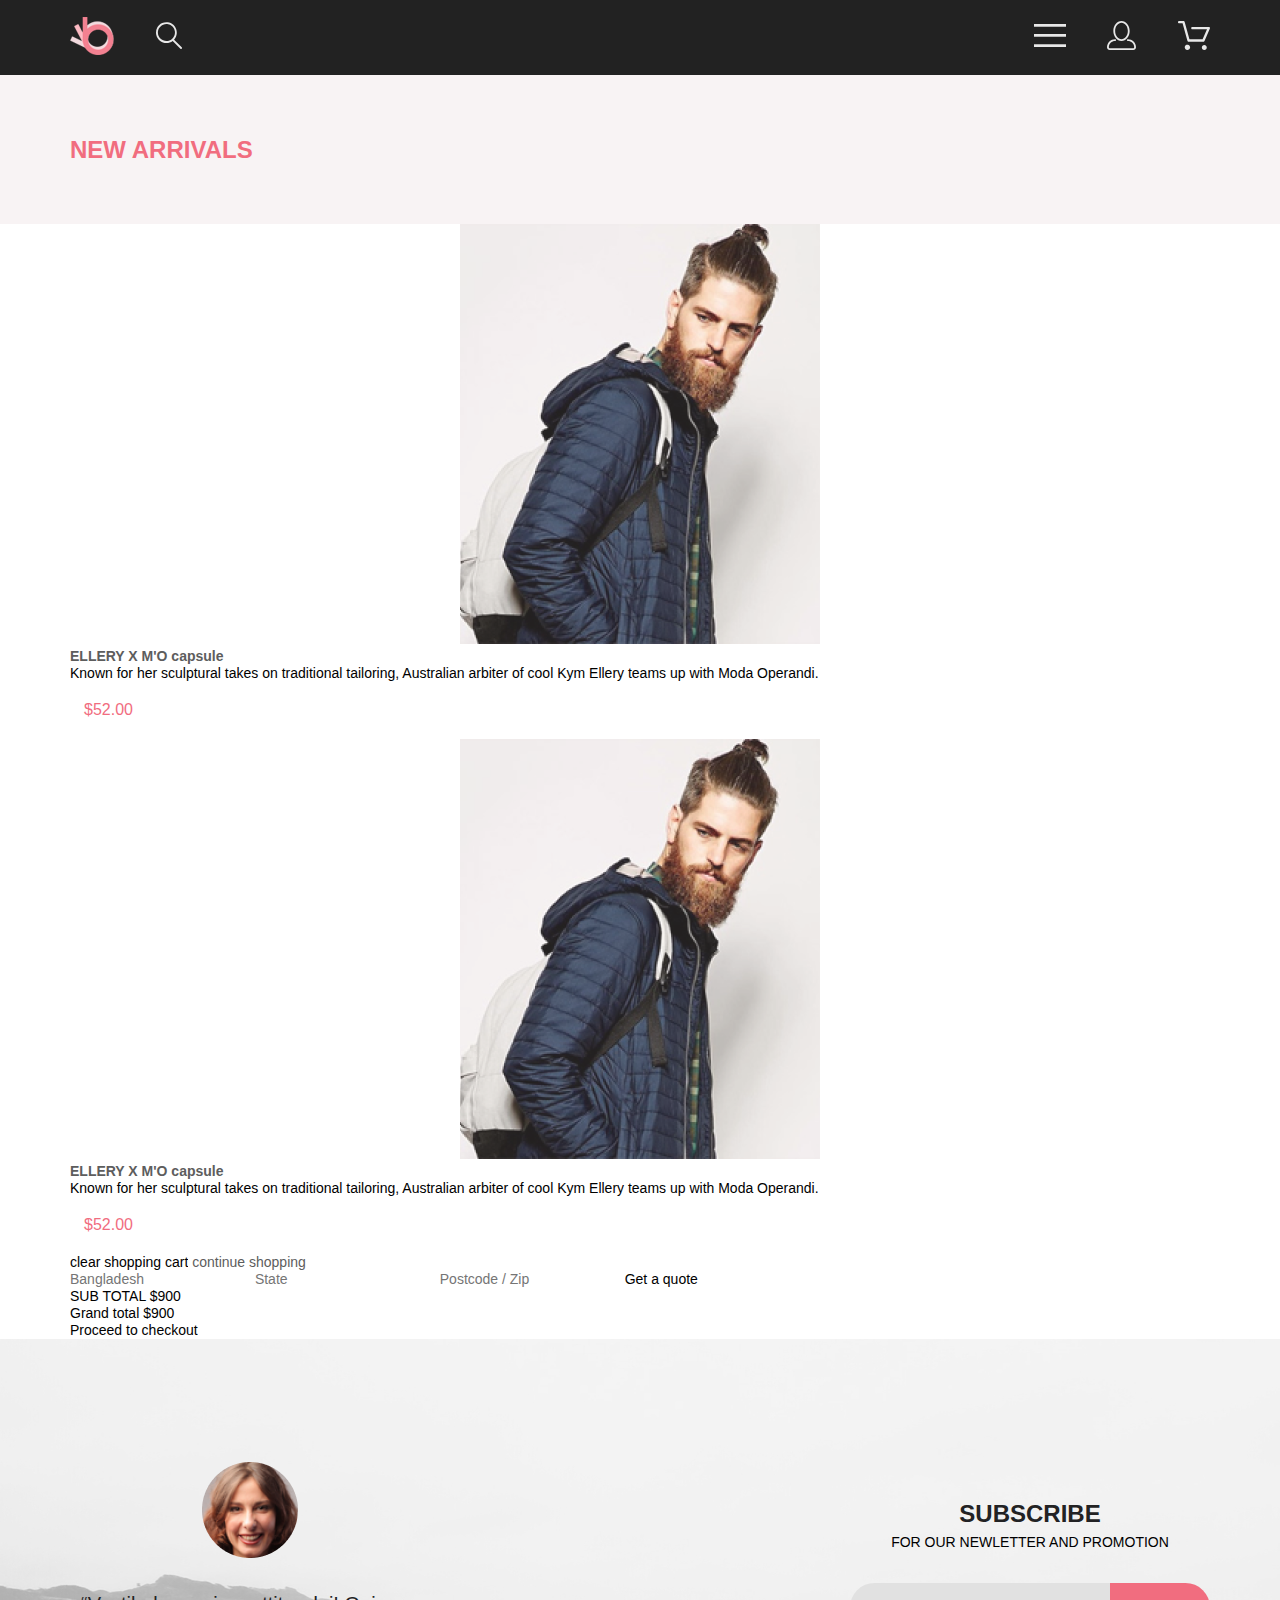
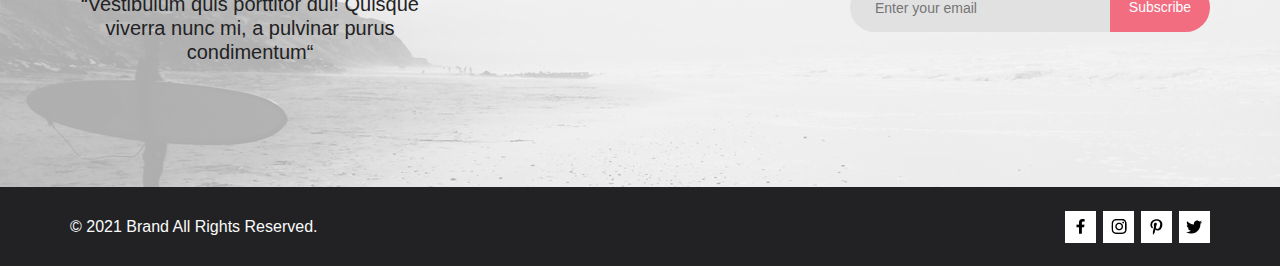
==== cart.html @ 254ad265 "Add a cart page, but not completed" ====
<!DOCTYPE html>
<html lang="en">
<head>
<title>My shop - Catalog - New arrivals</title>
<meta charset="UTF-8">
<meta name="viewport" content="width=device-width, initial-scale=1.0">
<link rel="stylesheet" href="css/style.css">
<script src="js/main.js"></script>
</head>
<body>
<div>
    <header>
        <div class="top_bar center">
            <div class="top_left_items">
                <div class="logo_wrap">
                    <a href="index.html"><img src="img/logo.svg" alt="Logo shop"></a>
                </div>
                <div class="search_wrap">
                    <form action="/" method="GET">
                        <div id="search_display" title="Press ME!">
                            <img src="img/search.svg" alt="Search">
                        </div>
                        <div id="search_elems">
                            <input class="text_field" type="text" name="s" required placeholder="Enter your question">
                            <input class="submit_button" type="submit" value="Go!">
                        </div>
                    </form>
                </div>
            </div>
            <div class="top_rigth_items">
                <div class="menu_wrap">
                    <img class="button_menu" src="img/menu.svg" alt="menu">
                    <nav class="main_menu">
                        <div>Menu</div>
                        <span class="close_menu"></span>
                        <ul>
                            <li><a href="catalog.html">Man</a>
                                <ul>
                                    <li><a href="catalog.html">Accessories</a></li>
                                    <li><a href="catalog.html">Bags</a></li>
                                    <li><a href="catalog.html">Denim</a></li>
                                    <li><a href="catalog.html">T-shirts</a></li>
                                </ul>
                            </li>
                            <li>
                                <a href="catalog.html">Woman</a>
                                <ul>
                                    <li><a href="catalog.html">Accessories</a></li>
                                    <li><a href="catalog.html">Jackets & Coats</a></li>
                                    <li><a href="catalog.html">Polos</a></li>
                                    <li><a href="catalog.html">T-shirts</a></li>
                                    <li><a href="catalog.html">Shirts</a></li>
                                </ul>
                            </li>
                            <li><a href="catalog.html">Kids</a>
                                <ul>
                                    <li><a href="catalog.html">Accessories</a></li>
                                    <li><a href="catalog.html">Jackets & Coats</a></li>
                                    <li><a href="catalog.html">Polos</a></li>
                                    <li><a href="catalog.html">T-shirts</a></li>
                                    <li><a href="catalog.html">Shirts</a></li>
                                    <li><a href="catalog.html">Bags</a></li>
                                </ul>
                            </li>
                        </ul>
                    </nav>
                </div>
                <div class="cabinet_wrap">
                    <img class="header__account" src="img/account.svg" alt="account">
                    <div class="access_form_wrap">
                        <form action="/" method="POST">
                            <label>
                                <input type="text" name="login" placeholder="Login">
                            </label>
                            <label>
                                <input type="password" name="pass" placeholder="Password">
                            </label>
                            <label>
                                <input class="globe_button" type="submit" value="Login">
                            </label>
                            <div class="register">
                                <a href="#0">Forgot password</a> / 
                                <a href="#0">Registration</a>
                            </div>
                        </form>
                    </div>
                </div>
                <div class="basket_wrap">
                    <a href="catalog.html"><img src="img/cart.svg" alt="Basket"></a>
                </div>
            </div>
        </div>
    </header>
    <main>
        <div class="page_title_block center">
            <div class="ptb_headign">
                <h1>New arrivals</h1>
            </div>
        </div>
        <div class="page_basket center">
            <div class="basket_content">
                <div class="basket_content_list">
                    <section class="product">
                        <div class="img_wrap">
                            <a class="product_img" href="product.html"><img src="img/goods_1.png" alt="ELLERY X M'O capsule"></a>
                            <a class="bg_cart" href="#300">Add to cart</a>
                        </div>
                        <h4><a href="#0">ELLERY X M'O capsule</a></h4>
                        <p>Known for her sculptural takes on traditional tailoring, Australian arbiter of cool Kym Ellery teams up with Moda Operandi.</p>
                        <div class="product_price"><span>$</span>52.00</div>
                    </section>
                    <section class="product">
                        <div class="img_wrap">
                            <a class="product_img" href="product.html"><img src="img/goods_1.png" alt="ELLERY X M'O capsule"></a>
                            <a class="bg_cart" href="#300">Add to cart</a>
                        </div>
                        <h4><a href="#0">ELLERY X M'O capsule</a></h4>
                        <p>Known for her sculptural takes on traditional tailoring, Australian arbiter of cool Kym Ellery teams up with Moda Operandi.</p>
                        <div class="product_price"><span>$</span>52.00</div>
                    </section>
                </div>
                <div class="basket_content_buttons">
                    <form action="/cart.html" method="POST">
                        <input type="submit" value="clear shopping cart">
                        <a href="#0">continue shopping</a>
                    </form>
                </div>
            </div>
            <div class="basket_order">
                <div class="shipping_adress">
                    <form action="/cart.html" method="POST">
                        <input type="text" placeholder="Bangladesh">
                        <input type="text" placeholder="State">
                        <input type="text" placeholder="Postcode / Zip">
                        <input type="submit" value="Get a quote">
                    </form>
                </div>
                <div class="basket_proceed">
                    <div>SUB TOTAL <span>$900</span></div>
                    <div>Grand total <span>$900</span></div>
                    <input type="submit" value="Proceed to checkout">
                </div>
            </div>
        </div>
    </main>
    <footer>
        <div class="foot_subscribe center">
            <div class="feedback">
                <img src="img/feedback_face.png" alt="">
                <p>“Vestibulum quis porttitor dui! Quisque viverra nunc mi, a pulvinar purus condimentum“</p>
            </div>
            <div class="subscribe_form">
                <h3>Subscribe</h3>
                <p>FOR OUR NEWLETTER AND PROMOTION</p>
                <form action="/" method="POST">
                    <input class="text_field" type="email" name="email" placeholder="Enter your email" required>
                    <input class="submit_button" type="submit" value="Subscribe">
                </form>
            </div>
        </div>
        <div class="foot_bar center">
            <div class="copy">© 2021  Brand  All Rights Reserved.</div>
            <div class="social">
                <a class="facebook" href="#0"><img src="img/facebook.png" alt="facebook"></a>
                <a class="instagram" href="#0"><img src="img/instagram_black.png" alt="instagram"></a>
                <a class="pinterest" href="#0"><img src="img/pinterest.png" alt="pinterest"></a>
                <a class="twitter" href="#0"><img src="img/twitter.png" alt="twitter"></a>
            </div>
        </div>
    </footer>
</div>
<script>
window.addEventListener('load', function() {
    ShowElems('#search_display', '#search_elems', 1);
    ShowElems('.button_menu', '.main_menu', 1);
    ShowElems('.header__account', '.access_form_wrap', 1);
});
</script>
</body>
</html>
---- css/style.css ----
/***** PRESET ******/
* {
  margin: 0;
  padding: 0;
  -webkit-box-sizing: border-box;
          box-sizing: border-box;
  border: none;
  background-repeat: no-repeat;
}

body, input {
  background-color: #fff;
  font-family: Lato, sans-serif;
  font-size: 14px;
  line-height: 17px;
  font-weight: 100;
}

a {
  text-decoration: none;
  color: #5D5D5D;
}

.center {
  padding-left: calc(50% - 570px);
  padding-right: calc(50% - 570px);
}

.globe_button {
  font-size: 16px;
  line-height: 19px;
  color: #F26376;
  display: inline-block;
  border: 1px solid #FF6A6A;
  padding: 14px 38px;
  margin-top: 48px;
  -webkit-transition: all .3s;
  transition: all .3s;
}

.globe_button:hover {
  background: #F16D7F;
  border: 1px solid #FF6A6A;
  color: #fff;
}

summary::marker, summary::-webkit-details-marker {
  display: none;
  list-style: none;
}

summary {
  list-style: none;
}

/***** / PRESET *****/
/***** HEADER ******/
.top_bar {
  background-color: #222;
  height: 75px;
  display: -webkit-box;
  display: -ms-flexbox;
  display: flex;
  -webkit-box-pack: justify;
      -ms-flex-pack: justify;
          justify-content: space-between;
  -webkit-box-align: center;
      -ms-flex-align: center;
          align-items: center;
  gap: 41px;
}

.top_left_items, .top_rigth_items {
  display: -webkit-box;
  display: -ms-flexbox;
  display: flex;
  gap: 41px;
  -webkit-box-align: center;
      -ms-flex-align: center;
          align-items: center;
}

.search_wrap form {
  display: -webkit-box;
  display: -ms-flexbox;
  display: flex;
  width: 100%;
  -webkit-box-align: center;
      -ms-flex-align: center;
          align-items: center;
}

.search_wrap div {
  background-color: transparent;
  border: none;
  cursor: pointer;
  margin-right: 30px;
}

#search_elems {
  display: -webkit-box;
  display: -ms-flexbox;
  display: flex;
  opacity: 0;
  visibility: hidden;
  -webkit-transition: all 1s;
  transition: all 1s;
}

.text_field {
  display: block;
  padding: 0 12px;
  background-color: #E1E1E1;
  border: none;
  height: 49px;
  border-top-left-radius: 25px;
  border-bottom-left-radius: 25px;
  padding-left: 25px;
  width: 428px;
}

.submit_button {
  background-color: #F16D7F;
  color: #fff;
  height: 49px;
  border: none;
  width: 100px;
  border-top-right-radius: 25px;
  border-bottom-right-radius: 25px;
  cursor: pointer;
}

.menu_wrap {
  position: relative;
}

.button_menu {
  cursor: pointer;
}

.main_menu {
  display: block;
  background-color: #fff;
  width: 232px;
  position: absolute;
  top: 51px;
  left: -53px;
  padding: 33px;
  z-index: 100;
  opacity: 0;
  visibility: hidden;
  -webkit-transition: all 1s;
  transition: all 1s;
}

.main_menu div {
  font-weight: bold;
  color: #000;
}

.main_menu li {
  list-style: none;
}

.main_menu ul li {
  margin: 12px 0 20px;
}

.main_menu a {
  color: #F16D7F;
}

.main_menu ul li ul li {
  margin: 11px 0 11px 20px;
}

.main_menu ul li ul a {
  color: #6F6E6E;
}

.header__account {
  cursor: pointer;
}

.cabinet_wrap {
  position: relative;
}

.access_form_wrap {
  display: block;
  position: absolute;
  right: -77px;
  background-color: #fff;
  top: 54px;
  z-index: 10;
  padding: 30px;
  width: 300px;
  opacity: 0;
  visibility: hidden;
  -webkit-transition: all 1s;
  transition: all 1s;
}

.access_form_wrap input[type="text"],
.access_form_wrap input[type="password"] {
  border: 1px solid #A4A4A4;
  padding: 12px;
  margin: 10px 0;
  width: 100%;
}

.access_form_wrap input[type="submit"] {
  width: 100%;
  margin-top: 10px;
  cursor: pointer;
}

.register {
  margin: 20px 0 0;
}

/******* / HEADER *******/
/********** PAGE *********/
/****** BANNER *******/
.banner_bg {
  position: absolute;
  background-color: #00000077;
  width: 100%;
  height: 100%;
  left: 0;
  visibility: hidden;
  opacity: 0;
  -webkit-transition: all 1s;
  transition: all 1s;
}

.banner {
  background: rgba(113, 103, 105, 0.08);
  padding-left: calc(50% - 800px);
  padding-right: calc(50% - 800px);
  display: -webkit-box;
  display: -ms-flexbox;
  display: flex;
  position: relative;
}

.banner_left {
  width: 50%;
}

.banner_left img {
  width: 100%;
  height: 100%;
}

.banner_right {
  width: 50%;
  background: #F1E4E6;
  display: -webkit-box;
  display: -ms-flexbox;
  display: flex;
  -webkit-box-align: center;
      -ms-flex-align: center;
          align-items: center;
  padding-left: 64px;
}

.promo_content {
  border-left: solid 12px #F16D7F;
  padding-left: 16px;
}

.promo_content h1 {
  font-weight: 900;
  font-size: 48px;
  line-height: 58px;
  color: #222;
}

.promo_content p {
  font-weight: 900;
  color: #222;
  font-size: 23px;
}

.promo_content p span {
  color: #F16D7F;
}

/******** OFFERS ************/
.offers {
  margin-top: 64px;
  margin-bottom: 97px;
}

.numerous_offers {
  display: -webkit-box;
  display: -ms-flexbox;
  display: flex;
  -webkit-box-orient: horizontal;
  -webkit-box-direction: normal;
      -ms-flex-direction: row;
          flex-direction: row;
  gap: 30px;
}

.numerous_offers section, .numerous_offers .one_offer section {
  position: relative;
}

.numerous_offers div {
  position: absolute;
  width: 100%;
  height: 100%;
  top: 0;
  left: 0;
  display: -webkit-box;
  display: -ms-flexbox;
  display: flex;
  -webkit-box-orient: vertical;
  -webkit-box-direction: normal;
      -ms-flex-direction: column;
          flex-direction: column;
  -webkit-box-pack: center;
      -ms-flex-pack: center;
          justify-content: center;
  -webkit-box-align: center;
      -ms-flex-align: center;
          align-items: center;
}

.numerous_offers img {
  width: 100%;
}

.numerous_offers p, .numerous_offers .one_offer p {
  font-size: 16px;
  line-height: 19px;
  color: #fff;
  text-transform: uppercase;
}

.numerous_offers h3, .numerous_offers .one_offer h3 {
  color: #F16D7F;
  text-transform: uppercase;
}

.one_offer {
  margin-top: 30px;
  position: relative;
}

.one_offer div {
  position: absolute;
  width: 100%;
  height: 100%;
  top: 0;
  left: 0;
  display: -webkit-box;
  display: -ms-flexbox;
  display: flex;
  -webkit-box-orient: vertical;
  -webkit-box-direction: normal;
      -ms-flex-direction: column;
          flex-direction: column;
  -webkit-box-pack: center;
      -ms-flex-pack: center;
          justify-content: center;
  -webkit-box-align: center;
      -ms-flex-align: center;
          align-items: center;
}

.one_offer img {
  width: 100%;
}

.one_offer p {
  font-size: 16px;
  line-height: 19px;
  color: #fff;
  text-transform: uppercase;
}

.one_offer h3 {
  color: #F16D7F;
  text-transform: uppercase;
}

/********** MAIN PAGE PRODUCTS *********/
.mainpage_products {
  text-align: center;
}

.mainpage_products h3 {
  color: #222;
  font-size: 30px;
  line-height: 36px;
}

.mainpage_products p {
  color: #9F9F9F;
}

.mp_list {
  margin-top: 48px;
  display: -webkit-box;
  display: -ms-flexbox;
  display: flex;
  gap: 30px;
  -ms-flex-wrap: wrap;
      flex-wrap: wrap;
  -webkit-box-pack: center;
      -ms-flex-pack: center;
          justify-content: center;
}

.mp_list section {
  max-width: 360px;
  background-color: #F8F8F8;
  text-align: left;
}

.img_wrap {
  position: relative;
  display: -webkit-box;
  display: -ms-flexbox;
  display: flex;
  -webkit-box-pack: center;
      -ms-flex-pack: center;
          justify-content: center;
  -webkit-box-align: center;
      -ms-flex-align: center;
          align-items: center;
}

.product img {
  -webkit-filter: brightness(100%);
          filter: brightness(100%);
  -webkit-transition: -webkit-filter 1s;
  transition: -webkit-filter 1s;
  transition: filter 1s;
  transition: filter 1s, -webkit-filter 1s;
}

.product:hover img {
  -webkit-filter: brightness(50%);
          filter: brightness(50%);
}

.bg_cart {
  position: absolute;
  border: solid 1px #fff;
  padding: 12px 20px 12px 54px;
  color: #fff;
  display: none;
  background-image: url("../img/cart.svg");
  background-position: 10% 50%;
}

.img_wrap:hover .bg_cart {
  display: block;
}

.bg_cart:hover {
  -webkit-box-shadow: 0 0 5px #fff;
          box-shadow: 0 0 5px #fff;
}

.mp_list h4, .mp_list p {
  padding: 0 14px;
}

.mp_list h4 {
  margin-top: 25px;
  font-size: 13px;
  line-height: 16px;
  color: #000000;
}

.mp_list h4 a {
  color: #000000;
}

.mp_list p {
  margin-top: 12px;
  font-weight: 300;
  color: #5D5D5D;
}

.product_price {
  margin-top: 18px;
  margin-bottom: 20px;
  color: #F16D7F;
  font-size: 16px;
  line-height: 19px;
  padding: 0 14px;
}

/** FOOOOTER **/
.foot_services {
  margin-top: 95px;
  background-color: #222224;
  display: -webkit-box;
  display: -ms-flexbox;
  display: flex;
  text-align: center;
}

.foot_services img {
  margin-top: 104px;
}

.foot_services h3 {
  font-size: 19.96px;
  line-height: 24px;
  color: #FBFBFB;
  margin-top: 28px;
}

.foot_services p {
  font-weight: 300;
  text-align: center;
  color: #FBFBFB;
  margin-top: 16px;
  margin-bottom: 104px;
}

.foot_subscribe {
  display: -webkit-box;
  display: -ms-flexbox;
  display: flex;
  -webkit-box-pack: justify;
      -ms-flex-pack: justify;
          justify-content: space-between;
  -webkit-box-align: center;
      -ms-flex-align: center;
          align-items: center;
  background-image: url("../img/subscribe_bg.jpg");
  background-size: cover;
  background-position: center bottom;
  height: 448px;
}

.feedback, .subscribe_form {
  max-width: 360px;
  text-align: center;
}

.feedback p {
  font-size: 20px;
  line-height: 24px;
  text-align: center;
  color: #222224;
  margin-top: 30px;
}

.subscribe_form h3 {
  font-size: 24px;
  line-height: 167.2%;
  color: #222224;
  text-transform: uppercase;
}

.subscribe_form p {
  text-transform: uppercase;
}

.subscribe_form form {
  margin-top: 32px;
  display: -webkit-box;
  display: -ms-flexbox;
  display: flex;
}

.subscribe_form input[type="email"] {
  width: 260px;
  padding-right: 16px;
}

.subscribe_form input[type="submit"] {
  width: 100px;
  -webkit-transition: background-color 1s;
  transition: background-color 1s;
}

.subscribe_form input[type="submit"]:hover {
  background-color: #E05C6E;
}

/** FOOT BAR **/
.foot_bar {
  background-color: #222224;
  height: 79px;
  display: -webkit-box;
  display: -ms-flexbox;
  display: flex;
  -webkit-box-pack: justify;
      -ms-flex-pack: justify;
          justify-content: space-between;
  -webkit-box-align: center;
      -ms-flex-align: center;
          align-items: center;
}

.copy {
  font-size: 16px;
  line-height: 19px;
  color: #FBFBFB;
}

.social {
  display: -webkit-box;
  display: -ms-flexbox;
  display: flex;
  gap: 7px;
}

.social a {
  display: inline-block;
  width: 31px;
  height: 32px;
  background-color: #fff;
  -webkit-transition: background-color .5s;
  transition: background-color .5s;
  display: -webkit-box;
  display: -ms-flexbox;
  display: flex;
  -webkit-box-pack: center;
      -ms-flex-pack: center;
          justify-content: center;
  -webkit-box-align: center;
      -ms-flex-align: center;
          align-items: center;
}

.social a:hover {
  background-color: #F16D7F;
}

.social a:hover img {
  -webkit-filter: invert(0%);
          filter: invert(0%);
  -webkit-transition: -webkit-filter .5s;
  transition: -webkit-filter .5s;
  transition: filter .5s;
  transition: filter .5s, -webkit-filter .5s;
}

.social a:hover img {
  -webkit-filter: invert(100%);
          filter: invert(100%);
}

/*** / MAIN ***/
/*** CATALOG ***/
.page_title_block {
  background: #F8F3F4;
  display: -webkit-box;
  display: -ms-flexbox;
  display: flex;
  -webkit-box-align: center;
      -ms-flex-align: center;
          align-items: center;
  -webkit-box-pack: justify;
      -ms-flex-pack: justify;
          justify-content: space-between;
}

.ptb_headign h1 {
  padding: 60px 0;
  font-size: 24px;
  line-height: 29px;
  color: #F16D7F;
  text-transform: uppercase;
}

.ptm_navig a {
  font-weight: 300;
  color: #636363;
  text-transform: uppercase;
}

.ptm_navig a:hover {
  color: #F16D7F;
}

.last_chunk {
  text-transform: uppercase;
  font-weight: 600;
  color: #F16D7F;
}

.catalog_controls {
  margin-top: 51px;
  margin-bottom: 64px;
  text-align: left;
  display: -webkit-box;
  display: -ms-flexbox;
  display: flex;
  gap: 30px;
  color: #6F6E6E;
  text-transform: uppercase;
}

.catalog_controls summary {
  list-style: none;
  color: #000;
  cursor: pointer;
}

.control_filter {
  width: 360px;
  position: relative;
}

.ctrl_first_lvl summary span {
  display: inline-block;
  background-image: url("../img/filter_list_style.svg");
  width: 15px;
  height: 11px;
  margin-left: 12px;
}

.ctrl_first_lvl {
  position: absolute;
  top: -13px;
  padding: 13px 16px;
  z-index: 10;
  background-color: #fff;
  width: 360px;
}

.ctrl_first_lvl[open] {
  -webkit-box-shadow: 5px 10px 15px #9F9F9F;
          box-shadow: 5px 10px 15px #9F9F9F;
}

.ctrl_first_lvl[open] summary span {
  background-image: url("../img/filter_list_style_active.svg");
}

.ctrl_first_lvl[open] summary {
  color: #F16D7F;
  margin-bottom: 12px;
}

.ctrl_first_lvl[open] summary:last-child {
  margin-bottom: 0;
}

.ctrl_second_lvl summary {
  border-left: solid 3px #F16D7F;
  border-bottom: 1px solid #EBEBEB;
  padding: 11px;
}

.ctrl_second_lvl ul {
  margin: 24px 0;
}

.ctrl_second_lvl li {
  list-style: none;
  margin: 0 0 11px 17px;
}

.control_addition {
  display: -webkit-box;
  display: -ms-flexbox;
  display: flex;
  gap: 48px;
  position: relative;
}

.control_addition summary::after {
  content: '';
  display: inline-block;
  width: 10px;
  height: 5px;
  background-image: url("../img/drop_down.svg");
  position: relative;
  top: -2px;
  left: 10px;
}

.control_addition ul {
  position: absolute;
  background-color: #fff;
  z-index: 10;
  -webkit-box-shadow: 5px 10px 15px #9F9F9F;
          box-shadow: 5px 10px 15px #9F9F9F;
  padding: 10px;
  top: 22px;
}

.control_addition li {
  list-style: none;
  margin-bottom: 6px;
  white-space: nowrap;
}

.control_addition li:last-child {
  margin-bottom: 0;
}

.control_addition ul li input {
  border: 1px solid #EBEBEB;
  margin-right: 10px;
}

.pagination_wrap {
  display: inline-block;
}

.pagination {
  text-align: left;
  margin-top: 48px;
  border: 1px solid #EBEBEB;
  padding: 12px;
  display: -webkit-box;
  display: -ms-flexbox;
  display: flex;
  gap: 17px;
}

.left_arrow, .right_arrow {
  display: inline-block;
  width: 8px;
  height: 14px;
}

.left_arrow {
  background-image: url("../img/left_arrow.png");
}

.right_arrow {
  background-image: url("../img/right_arrow.png");
}

.active {
  color: #F16D7F;
}

/****** PRODUCT *******/
.slider {
  max-width: 1600px;
  height: 777px;
  margin: 0 auto;
}

.slider_list {
  overflow: hidden;
  position: relative;
  max-width: 1600px;
  height: 777px;
  text-align: center;
}

.slider_img {
  position: absolute;
  left: calc(50% - 800px);
  opacity: 0;
  z-index: -5;
  -webkit-animation-duration: 10s;
          animation-duration: 10s;
  -webkit-animation-iteration-count: infinite;
          animation-iteration-count: infinite;
}

.slider_img:nth-child(1) {
  -webkit-animation-name: slidein1;
          animation-name: slidein1;
}

.slider_img:nth-child(2) {
  -webkit-animation-name: slidein2;
          animation-name: slidein2;
}

.slider_img:nth-child(3) {
  -webkit-animation-name: slidein3;
          animation-name: slidein3;
}

@-webkit-keyframes slidein1 {
  0% {
    opacity: 0;
  }
  10% {
    opacity: 1;
  }
  20% {
    opacity: 1;
  }
  30% {
    opacity: 0;
  }
  100% {
    opacity: 0;
  }
}

@keyframes slidein1 {
  0% {
    opacity: 0;
  }
  10% {
    opacity: 1;
  }
  20% {
    opacity: 1;
  }
  30% {
    opacity: 0;
  }
  100% {
    opacity: 0;
  }
}

@-webkit-keyframes slidein2 {
  0% {
    opacity: 0;
  }
  30% {
    opacity: 0;
  }
  40% {
    opacity: 1;
  }
  50% {
    opacity: 1;
  }
  60% {
    opacity: 0;
  }
  100% {
    opacity: 0;
  }
}

@keyframes slidein2 {
  0% {
    opacity: 0;
  }
  30% {
    opacity: 0;
  }
  40% {
    opacity: 1;
  }
  50% {
    opacity: 1;
  }
  60% {
    opacity: 0;
  }
  100% {
    opacity: 0;
  }
}

@-webkit-keyframes slidein3 {
  0% {
    opacity: 0;
  }
  60% {
    opacity: 0;
  }
  70% {
    opacity: 1;
  }
  80% {
    opacity: 1;
  }
  100% {
    opacity: 0;
  }
}

@keyframes slidein3 {
  0% {
    opacity: 0;
  }
  60% {
    opacity: 0;
  }
  70% {
    opacity: 1;
  }
  80% {
    opacity: 1;
  }
  100% {
    opacity: 0;
  }
}

.slider_img img {
  height: 100%;
}

.detail_page {
  text-align: center;
  border: 1px solid #EAEAEA;
  position: relative;
  top: -64px;
  background-color: #fff;
}

.detail_page h3 {
  color: #F16D7F;
  margin-top: 64px;
  text-transform: uppercase;
}

.detail_page h3::after {
  content: '';
  display: block;
  margin: 12px auto;
  width: 5%;
  border-bottom: solid 3px #F16D7F;
}

.detail_page h2 {
  font-weight: 300;
  font-size: 18px;
  line-height: 22px;
  color: #4D4D4D;
  text-transform: uppercase;
}

.detail_page p {
  margin: 68px auto 32px;
  color: #5E5E5E;
  width: 555px;
}

.detail_price {
  font-weight: 300;
  font-size: 24px;
  line-height: 29px;
  color: #F16D7F;
}

.detail_price::after {
  content: '';
  display: block;
  width: 56.4%;
  margin: 65px auto;
  border-bottom: 1px solid #EAEAEA;
}

.detail_props {
  display: -webkit-box;
  display: -ms-flexbox;
  display: flex;
  -webkit-box-pack: center;
      -ms-flex-pack: center;
          justify-content: center;
}

.detail_props div.catalog_controls {
  margin: 0 0 48px 0;
}

.prod_button div.img_wrap {
  position: static;
}

.detail_button a {
  display: inline-block;
  border: 1px solid #F16D7F;
  font-size: 16px;
  line-height: 19px;
  color: #F16D7F;
  padding: 14px 56px 14px 72px;
  margin-bottom: 65px;
  background-image: url("../img/cart_pink.png");
  background-position: 24px 14px;
  background-size: auto;
  -webkit-transition: color .5s, background-color .5s, background-image .5s;
  transition: color .5s, background-color .5s, background-image .5s;
}

.detail_button a:hover {
  background: #F16D7F;
  border: 1px solid #FF6A6A;
  color: #fff;
  background-image: url("../img/cart.svg");
  background-repeat: no-repeat;
  background-position: 24px 14px;
  background-size: 13%;
}

.mp_list_mb {
  margin-bottom: 128px;
}
/*# sourceMappingURL=style.css.map */
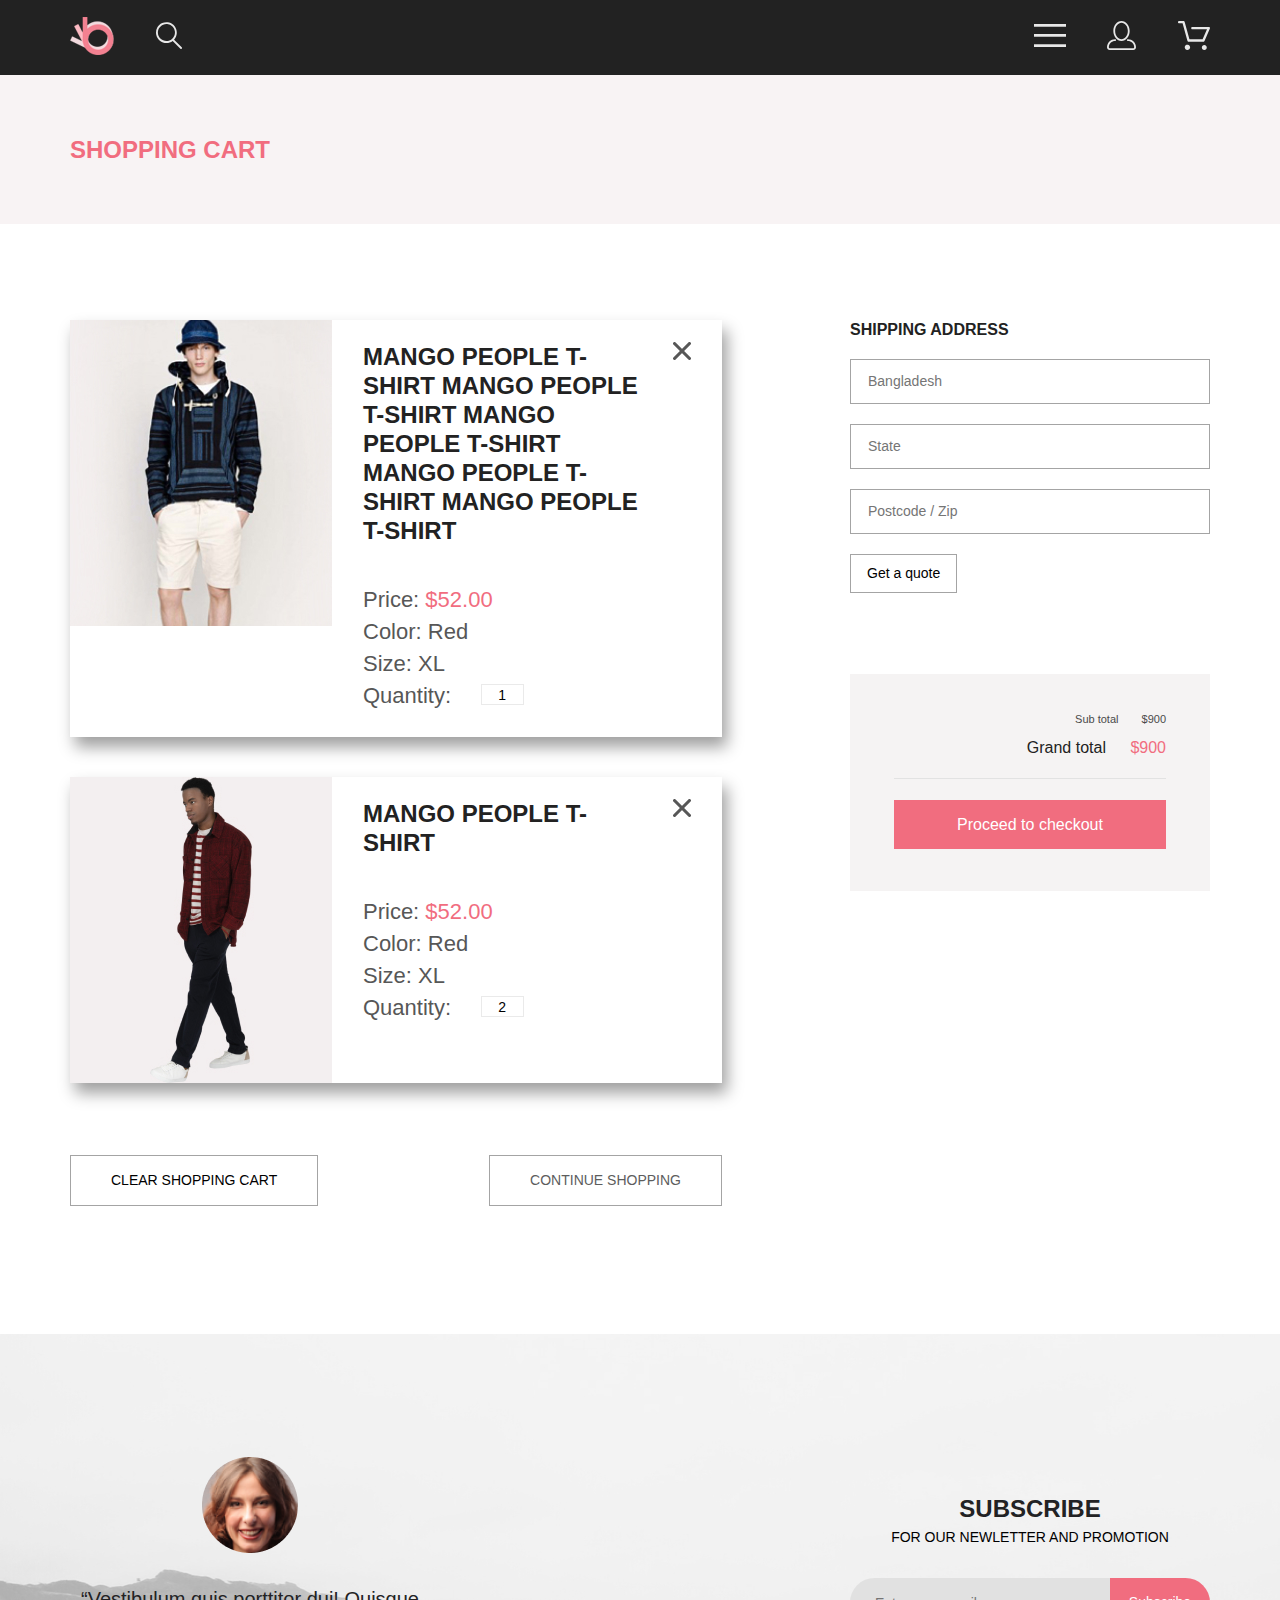
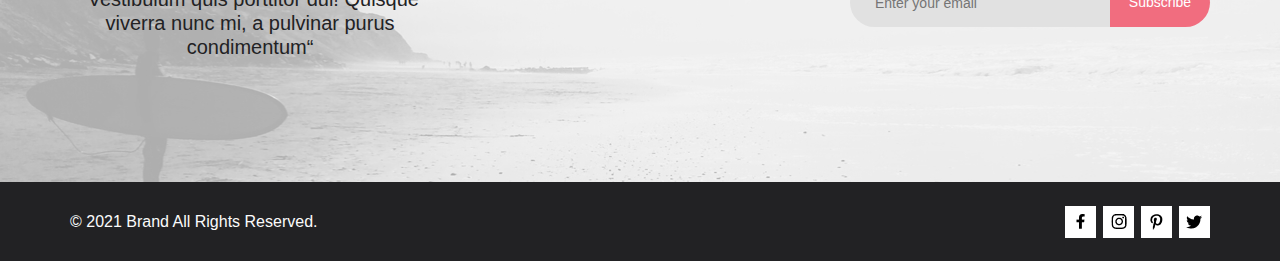
==== commit bc3431bb: "Complete cart page" ====
--- a/cart.html
+++ b/cart.html
@@ -94,29 +94,45 @@
     <main>
         <div class="page_title_block center">
             <div class="ptb_headign">
-                <h1>New arrivals</h1>
+                <h1>Shopping cart</h1>
             </div>
         </div>
         <div class="page_basket center">
             <div class="basket_content">
                 <div class="basket_content_list">
-                    <section class="product">
-                        <div class="img_wrap">
-                            <a class="product_img" href="product.html"><img src="img/goods_1.png" alt="ELLERY X M'O capsule"></a>
-                            <a class="bg_cart" href="#300">Add to cart</a>
+                    <section class="cart_item">
+                        <div class="cart_item_img">
+                            <img src="img/cart_img_1.jpg" alt="ELLERY X M'O capsule">
                         </div>
-                        <h4><a href="#0">ELLERY X M'O capsule</a></h4>
-                        <p>Known for her sculptural takes on traditional tailoring, Australian arbiter of cool Kym Ellery teams up with Moda Operandi.</p>
-                        <div class="product_price"><span>$</span>52.00</div>
+                        <div class="cart_item_desc">
+                            <div class="cart_item_title">
+                                <h4><a href="product.html">Mango people t-shirt Mango people t-shirt Mango people t-shirt Mango people t-shirt Mango people t-shirt</a></h4>
+                                <span><a href="#0"><img src="img/close_cross.png" alt="Delete item"></a></span>
+                            </div>
+                            <div class="cart_item_props">
+                                <div class="cart_item_price">Price:&nbsp;<span>$</span><span>52.00</span></div>
+                                <div class="cart_item_prop_color">Color:&nbsp;Red</div>
+                                <div class="cart_item_prop_size">Size:&nbsp;XL</div>
+                                <div class="cart_item_prop_quantity">Quantity:&nbsp;<input type="text" name="quantity" value="1"></div>
+                            </div>
+                        </div>
                     </section>
-                    <section class="product">
-                        <div class="img_wrap">
-                            <a class="product_img" href="product.html"><img src="img/goods_1.png" alt="ELLERY X M'O capsule"></a>
-                            <a class="bg_cart" href="#300">Add to cart</a>
+                    <section class="cart_item">
+                        <div class="cart_item_img">
+                            <img src="img/cart_img_2.jpg" alt="ELLERY X M'O capsule">
                         </div>
-                        <h4><a href="#0">ELLERY X M'O capsule</a></h4>
-                        <p>Known for her sculptural takes on traditional tailoring, Australian arbiter of cool Kym Ellery teams up with Moda Operandi.</p>
-                        <div class="product_price"><span>$</span>52.00</div>
+                        <div class="cart_item_desc">
+                            <div class="cart_item_title">
+                                <h4><a href="product.html">Mango people t-shirt</a></h4>
+                                <span><a href="#0"><img src="img/close_cross.png" alt="Delete item"></a></span>
+                            </div>
+                            <div class="cart_item_props">
+                                <div class="cart_item_price">Price:&nbsp;<span>$</span><span>52.00</span></div>
+                                <div class="cart_item_prop_color">Color:&nbsp;Red</div>
+                                <div class="cart_item_prop_size">Size:&nbsp;XL</div>
+                                <div class="cart_item_prop_quantity">Quantity:&nbsp;<input type="text" name="quantity" value="2"></div>
+                            </div>
+                        </div>
                     </section>
                 </div>
                 <div class="basket_content_buttons">
@@ -127,7 +143,8 @@
                 </div>
             </div>
             <div class="basket_order">
-                <div class="shipping_adress">
+                <div class="shipping_address">
+                    <h4>Shipping address</h4>
                     <form action="/cart.html" method="POST">
                         <input type="text" placeholder="Bangladesh">
                         <input type="text" placeholder="State">
@@ -136,8 +153,8 @@
                     </form>
                 </div>
                 <div class="basket_proceed">
-                    <div>SUB TOTAL <span>$900</span></div>
-                    <div>Grand total <span>$900</span></div>
+                    <div class="basket_subtotal">Sub total<span>&nbsp;$900</span></div>
+                    <div class="basket_grandtotal">Grand total<span>&nbsp;$900</span></div>
                     <input type="submit" value="Proceed to checkout">
                 </div>
             </div>
--- a/css/style.css
+++ b/css/style.css
@@ -1096,4 +1096,179 @@
 .mp_list_mb {
   margin-bottom: 128px;
 }
+
+/*** CART ***/
+.page_basket {
+  display: -webkit-box;
+  display: -ms-flexbox;
+  display: flex;
+  -webkit-box-pack: justify;
+      -ms-flex-pack: justify;
+          justify-content: space-between;
+  margin-top: 96px;
+  margin-bottom: 128px;
+}
+
+.basket_order {
+  max-width: 360px;
+}
+
+.cart_item {
+  display: -webkit-box;
+  display: -ms-flexbox;
+  display: flex;
+  margin-bottom: 40px;
+  -webkit-box-shadow: 5px 10px 15px #9F9F9F;
+          box-shadow: 5px 10px 15px #9F9F9F;
+}
+
+.cart_item:last-child {
+  margin-bottom: 72px;
+}
+
+.cart_item .cart_item_desc {
+  padding: 22px 31px;
+  width: 390px;
+}
+
+.cart_item_img {
+  display: -webkit-box;
+  display: -ms-flexbox;
+  display: flex;
+  -webkit-box-align: start;
+      -ms-flex-align: start;
+          align-items: flex-start;
+}
+
+.cart_item_title {
+  display: -webkit-box;
+  display: -ms-flexbox;
+  display: flex;
+  gap: 30px;
+  -webkit-box-pack: justify;
+      -ms-flex-pack: justify;
+          justify-content: space-between;
+}
+
+.cart_item_title h4 a {
+  text-transform: uppercase;
+  font-size: 24px;
+  line-height: 29px;
+  color: #222222;
+}
+
+.cart_item_props {
+  margin-top: 42px;
+  font-size: 22px;
+  line-height: 26px;
+  color: #575757;
+}
+
+.cart_item_props div {
+  margin-bottom: 6px;
+}
+
+.cart_item_price span {
+  color: #F16D7F;
+}
+
+.cart_item_prop_quantity input {
+  border: 1px solid #EAEAEA;
+  width: 43px;
+  padding: 2px 16px 0;
+  margin-left: 24px;
+  position: relative;
+  top: -3px;
+}
+
+.basket_content_buttons form {
+  display: -webkit-box;
+  display: -ms-flexbox;
+  display: flex;
+  -webkit-box-pack: justify;
+      -ms-flex-pack: justify;
+          justify-content: space-between;
+}
+
+.basket_content_buttons input,
+.basket_content_buttons a {
+  border: 1px solid #A4A4A4;
+  text-transform: uppercase;
+  padding: 16px 40px;
+  display: inline-block;
+  cursor: pointer;
+}
+
+.shipping_address h4 {
+  font-size: 16px;
+  line-height: 19px;
+  color: #222222;
+  text-transform: uppercase;
+  margin-bottom: 20px;
+}
+
+.shipping_address input {
+  width: 100%;
+  border: 1px solid #A4A4A4;
+  padding: 13px 17px;
+  margin-bottom: 20px;
+}
+
+.shipping_address input:last-child {
+  margin-bottom: 23px;
+}
+
+.shipping_address input[type="submit"] {
+  width: auto;
+  padding: 10px 16px;
+  cursor: pointer;
+}
+
+.basket_proceed {
+  margin-top: 58px;
+  padding: 39px 44px 42px;
+  background: #F5F3F3;
+}
+
+.basket_proceed div span {
+  padding-left: 20px;
+}
+
+.basket_proceed input[type="submit"] {
+  margin-top: 17px;
+  width: 100%;
+  background-color: #F16D7F;
+  padding: 15px 41px;
+  font-size: 16px;
+  line-height: 19px;
+  color: #FFFFFF;
+  cursor: pointer;
+}
+
+.basket_subtotal {
+  font-size: 11px;
+  line-height: 13px;
+  color: #4A4A4A;
+  text-align: right;
+  margin-bottom: 12px;
+}
+
+.basket_grandtotal {
+  font-size: 16px;
+  line-height: 19px;
+  color: #222222;
+  text-align: right;
+}
+
+.basket_grandtotal span {
+  color: #F16D7F;
+}
+
+.basket_grandtotal::after {
+  content: '';
+  display: inline-block;
+  width: 100%;
+  border-bottom: solid 1px #E2E2E2;
+  margin-top: 21px;
+}
 /*# sourceMappingURL=style.css.map */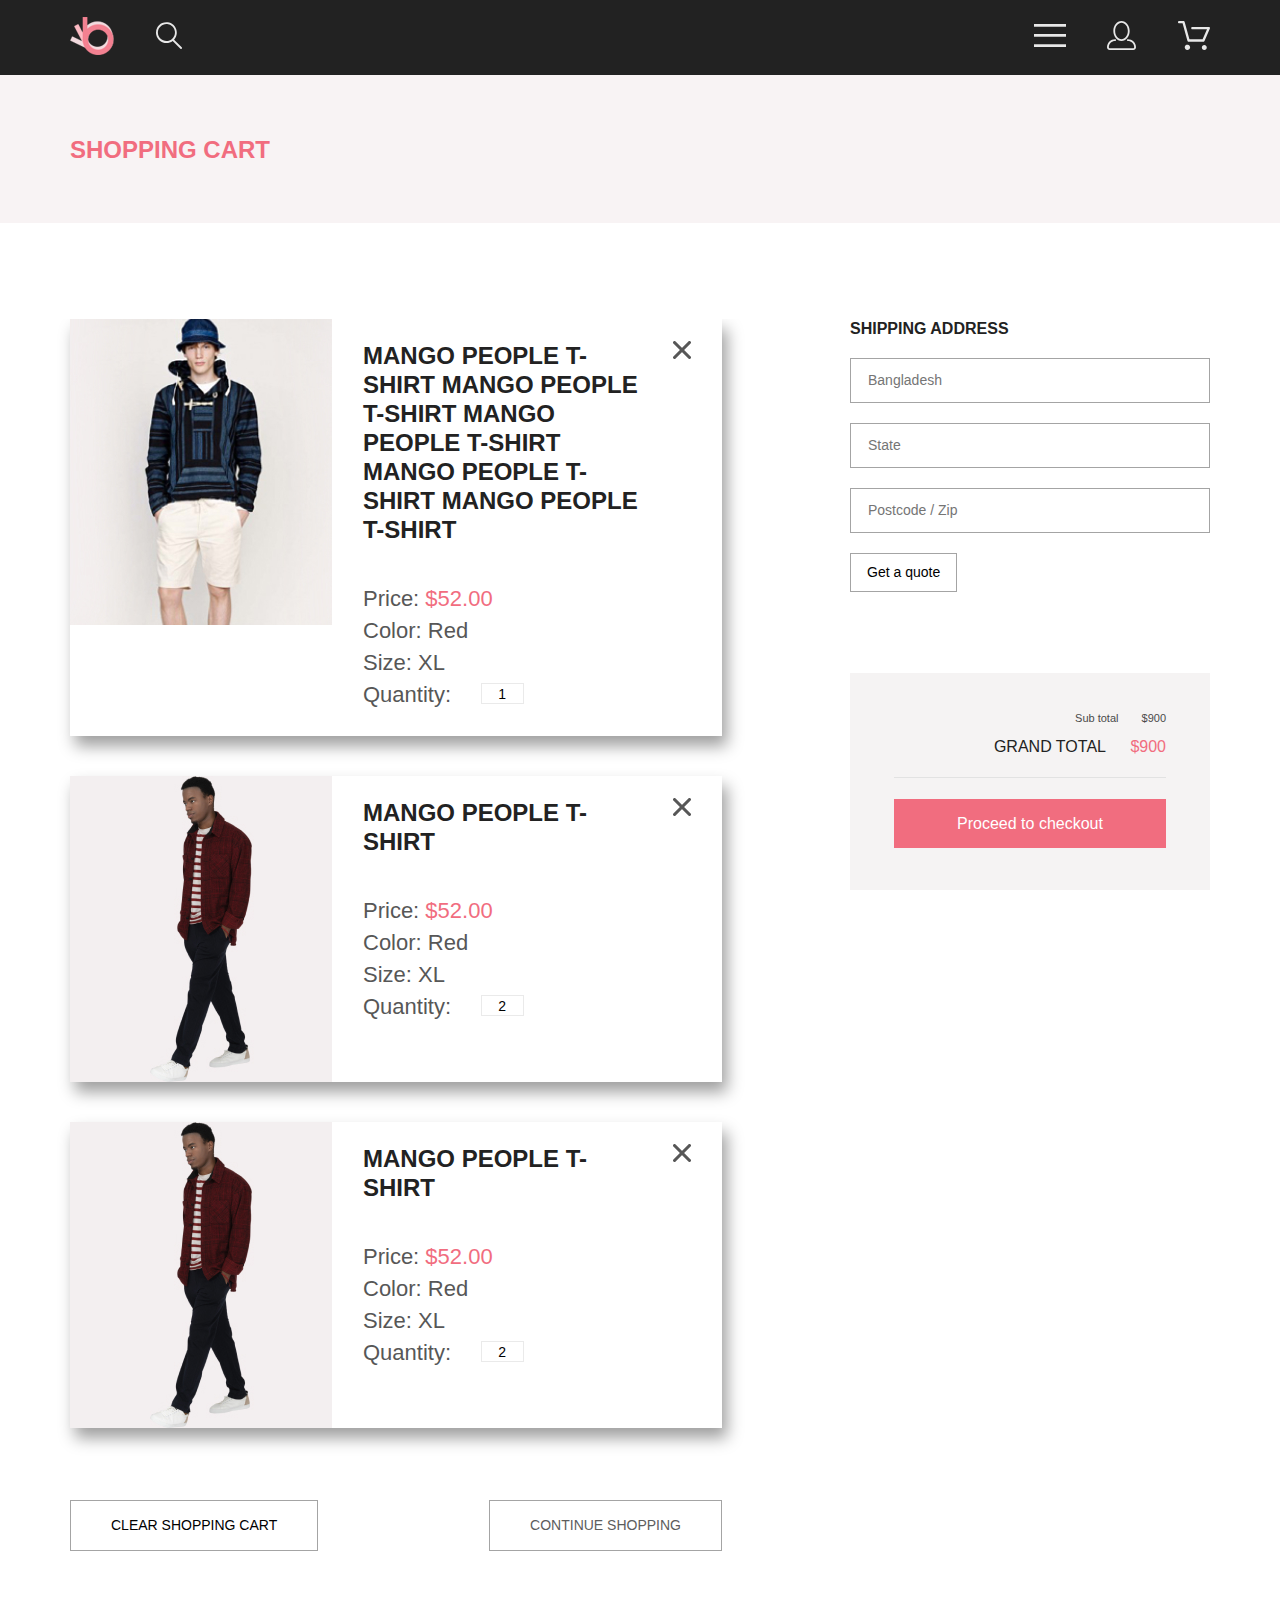
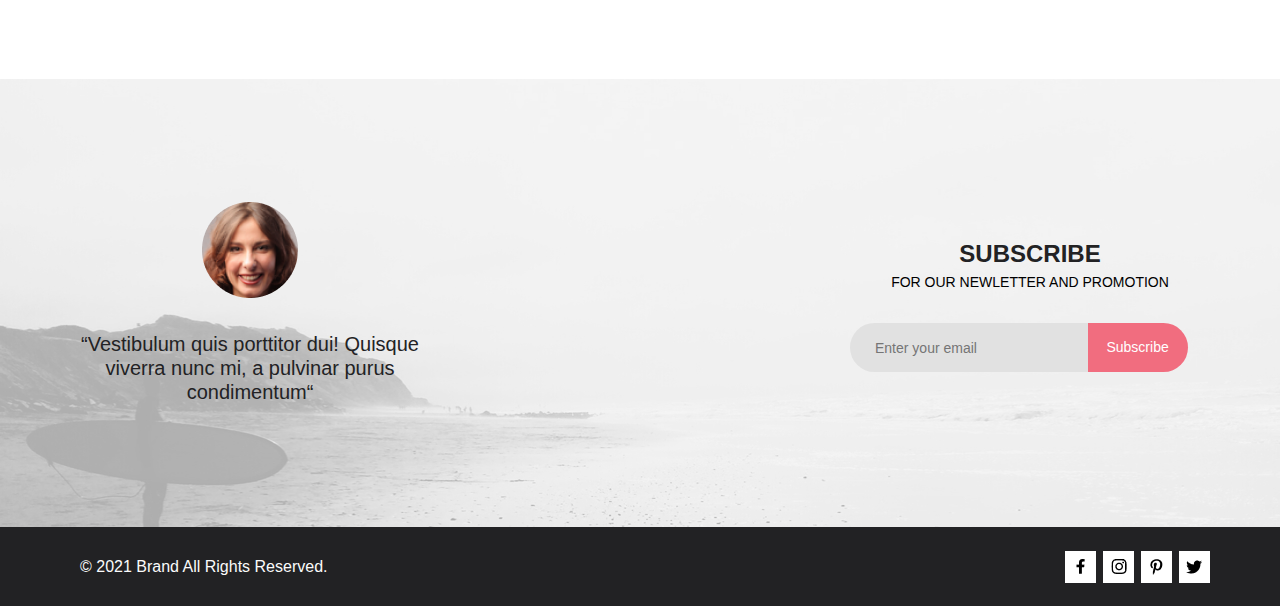
==== commit 6b75075b: "Check filling on every block" ====
--- a/cart.html
+++ b/cart.html
@@ -79,14 +79,14 @@
                                 <input class="globe_button" type="submit" value="Login">
                             </label>
                             <div class="register">
-                                <a href="#0">Forgot password</a> / 
-                                <a href="#0">Registration</a>
+                                <a href="reg.html">Forgot password</a> / 
+                                <a href="reg.html">Registration</a>
                             </div>
                         </form>
                     </div>
                 </div>
                 <div class="basket_wrap">
-                    <a href="catalog.html"><img src="img/cart.svg" alt="Basket"></a>
+                    <a href="cart.html"><img src="img/cart.svg" alt="Basket"></a>
                 </div>
             </div>
         </div>
@@ -114,6 +114,23 @@
                                 <div class="cart_item_prop_color">Color:&nbsp;Red</div>
                                 <div class="cart_item_prop_size">Size:&nbsp;XL</div>
                                 <div class="cart_item_prop_quantity">Quantity:&nbsp;<input type="text" name="quantity" value="1"></div>
+                            </div>
+                        </div>
+                    </section>
+                    <section class="cart_item">
+                        <div class="cart_item_img">
+                            <img src="img/cart_img_2.jpg" alt="ELLERY X M'O capsule">
+                        </div>
+                        <div class="cart_item_desc">
+                            <div class="cart_item_title">
+                                <h4><a href="product.html">Mango people t-shirt</a></h4>
+                                <span><a href="#0"><img src="img/close_cross.png" alt="Delete item"></a></span>
+                            </div>
+                            <div class="cart_item_props">
+                                <div class="cart_item_price">Price:&nbsp;<span>$</span><span>52.00</span></div>
+                                <div class="cart_item_prop_color">Color:&nbsp;Red</div>
+                                <div class="cart_item_prop_size">Size:&nbsp;XL</div>
+                                <div class="cart_item_prop_quantity">Quantity:&nbsp;<input type="text" name="quantity" value="2"></div>
                             </div>
                         </div>
                     </section>
--- a/css/style.css
+++ b/css/style.css
@@ -14,6 +14,7 @@
   font-size: 14px;
   line-height: 17px;
   font-weight: 100;
+  overflow-x: hidden;
 }
 
 a {
@@ -21,9 +22,15 @@
   color: #5D5D5D;
 }
 
+main {
+  min-height: 84.6vh;
+}
+
 .center {
   padding-left: calc(50% - 570px);
   padding-right: calc(50% - 570px);
+  overflow: hidden;
+  min-width: 360px;
 }
 
 .globe_button {
@@ -44,6 +51,10 @@
   color: #fff;
 }
 
+summary {
+  outline: none;
+}
+
 summary::marker, summary::-webkit-details-marker {
   display: none;
   list-style: none;
@@ -116,7 +127,7 @@
   border-top-left-radius: 25px;
   border-bottom-left-radius: 25px;
   padding-left: 25px;
-  width: 428px;
+  max-width: 66%;
 }
 
 .submit_button {
@@ -130,10 +141,6 @@
   cursor: pointer;
 }
 
-.menu_wrap {
-  position: relative;
-}
-
 .button_menu {
   cursor: pointer;
 }
@@ -143,14 +150,15 @@
   background-color: #fff;
   width: 232px;
   position: absolute;
-  top: 51px;
-  left: -53px;
+  top: 75px;
+  right: 15%;
   padding: 33px;
   z-index: 100;
   opacity: 0;
   visibility: hidden;
   -webkit-transition: all 1s;
   transition: all 1s;
+  overflow: hidden;
 }
 
 .main_menu div {
@@ -182,16 +190,12 @@
   cursor: pointer;
 }
 
-.cabinet_wrap {
-  position: relative;
-}
-
 .access_form_wrap {
   display: block;
+  background-color: #fff;
   position: absolute;
-  right: -77px;
-  background-color: #fff;
-  top: 54px;
+  top: 75px;
+  right: 10%;
   z-index: 10;
   padding: 30px;
   width: 300px;
@@ -281,6 +285,7 @@
   font-weight: 900;
   color: #222;
   font-size: 23px;
+  line-height: 20px;
 }
 
 .promo_content p span {
@@ -338,11 +343,13 @@
   line-height: 19px;
   color: #fff;
   text-transform: uppercase;
+  text-align: center;
 }
 
 .numerous_offers h3, .numerous_offers .one_offer h3 {
   color: #F16D7F;
   text-transform: uppercase;
+  text-align: center;
 }
 
 .one_offer {
@@ -437,15 +444,15 @@
 .product img {
   -webkit-filter: brightness(100%);
           filter: brightness(100%);
-  -webkit-transition: -webkit-filter 1s;
-  transition: -webkit-filter 1s;
-  transition: filter 1s;
-  transition: filter 1s, -webkit-filter 1s;
+  -webkit-transition: all .2s;
+  transition: all .2s;
 }
 
 .product:hover img {
   -webkit-filter: brightness(50%);
           filter: brightness(50%);
+  -webkit-transform: scale(1.03);
+          transform: scale(1.03);
 }
 
 .bg_cart {
@@ -497,162 +504,6 @@
   padding: 0 14px;
 }
 
-/** FOOOOTER **/
-.foot_services {
-  margin-top: 95px;
-  background-color: #222224;
-  display: -webkit-box;
-  display: -ms-flexbox;
-  display: flex;
-  text-align: center;
-}
-
-.foot_services img {
-  margin-top: 104px;
-}
-
-.foot_services h3 {
-  font-size: 19.96px;
-  line-height: 24px;
-  color: #FBFBFB;
-  margin-top: 28px;
-}
-
-.foot_services p {
-  font-weight: 300;
-  text-align: center;
-  color: #FBFBFB;
-  margin-top: 16px;
-  margin-bottom: 104px;
-}
-
-.foot_subscribe {
-  display: -webkit-box;
-  display: -ms-flexbox;
-  display: flex;
-  -webkit-box-pack: justify;
-      -ms-flex-pack: justify;
-          justify-content: space-between;
-  -webkit-box-align: center;
-      -ms-flex-align: center;
-          align-items: center;
-  background-image: url("../img/subscribe_bg.jpg");
-  background-size: cover;
-  background-position: center bottom;
-  height: 448px;
-}
-
-.feedback, .subscribe_form {
-  max-width: 360px;
-  text-align: center;
-}
-
-.feedback p {
-  font-size: 20px;
-  line-height: 24px;
-  text-align: center;
-  color: #222224;
-  margin-top: 30px;
-}
-
-.subscribe_form h3 {
-  font-size: 24px;
-  line-height: 167.2%;
-  color: #222224;
-  text-transform: uppercase;
-}
-
-.subscribe_form p {
-  text-transform: uppercase;
-}
-
-.subscribe_form form {
-  margin-top: 32px;
-  display: -webkit-box;
-  display: -ms-flexbox;
-  display: flex;
-}
-
-.subscribe_form input[type="email"] {
-  width: 260px;
-  padding-right: 16px;
-}
-
-.subscribe_form input[type="submit"] {
-  width: 100px;
-  -webkit-transition: background-color 1s;
-  transition: background-color 1s;
-}
-
-.subscribe_form input[type="submit"]:hover {
-  background-color: #E05C6E;
-}
-
-/** FOOT BAR **/
-.foot_bar {
-  background-color: #222224;
-  height: 79px;
-  display: -webkit-box;
-  display: -ms-flexbox;
-  display: flex;
-  -webkit-box-pack: justify;
-      -ms-flex-pack: justify;
-          justify-content: space-between;
-  -webkit-box-align: center;
-      -ms-flex-align: center;
-          align-items: center;
-}
-
-.copy {
-  font-size: 16px;
-  line-height: 19px;
-  color: #FBFBFB;
-}
-
-.social {
-  display: -webkit-box;
-  display: -ms-flexbox;
-  display: flex;
-  gap: 7px;
-}
-
-.social a {
-  display: inline-block;
-  width: 31px;
-  height: 32px;
-  background-color: #fff;
-  -webkit-transition: background-color .5s;
-  transition: background-color .5s;
-  display: -webkit-box;
-  display: -ms-flexbox;
-  display: flex;
-  -webkit-box-pack: center;
-      -ms-flex-pack: center;
-          justify-content: center;
-  -webkit-box-align: center;
-      -ms-flex-align: center;
-          align-items: center;
-}
-
-.social a:hover {
-  background-color: #F16D7F;
-}
-
-.social a:hover img {
-  -webkit-filter: invert(0%);
-          filter: invert(0%);
-  -webkit-transition: -webkit-filter .5s;
-  transition: -webkit-filter .5s;
-  transition: filter .5s;
-  transition: filter .5s, -webkit-filter .5s;
-}
-
-.social a:hover img {
-  -webkit-filter: invert(100%);
-          filter: invert(100%);
-}
-
-/*** / MAIN ***/
 /*** CATALOG ***/
 .page_title_block {
   background: #F8F3F4;
@@ -665,10 +516,11 @@
   -webkit-box-pack: justify;
       -ms-flex-pack: justify;
           justify-content: space-between;
+  height: 148px;
 }
 
 .ptb_headign h1 {
-  padding: 60px 0;
+  /*padding: 60px 0*/
   font-size: 24px;
   line-height: 29px;
   color: #F16D7F;
@@ -728,12 +580,13 @@
   padding: 13px 16px;
   z-index: 10;
   background-color: #fff;
-  width: 360px;
+  width: auto;
 }
 
 .ctrl_first_lvl[open] {
   -webkit-box-shadow: 5px 10px 15px #9F9F9F;
           box-shadow: 5px 10px 15px #9F9F9F;
+  width: 360px;
 }
 
 .ctrl_first_lvl[open] summary span {
@@ -770,6 +623,7 @@
   display: flex;
   gap: 48px;
   position: relative;
+  white-space: nowrap;
 }
 
 .control_addition summary::after {
@@ -1000,6 +854,10 @@
   height: 100%;
 }
 
+.detail_wrap {
+  overflow: visible;
+}
+
 .detail_page {
   text-align: center;
   border: 1px solid #EAEAEA;
@@ -1012,6 +870,7 @@
   color: #F16D7F;
   margin-top: 64px;
   text-transform: uppercase;
+  padding: 0 20px;
 }
 
 .detail_page h3::after {
@@ -1028,6 +887,7 @@
   line-height: 22px;
   color: #4D4D4D;
   text-transform: uppercase;
+  padding: 0 20px;
 }
 
 .detail_page p {
@@ -1258,6 +1118,7 @@
   line-height: 19px;
   color: #222222;
   text-align: right;
+  text-transform: uppercase;
 }
 
 .basket_grandtotal span {
@@ -1271,4 +1132,589 @@
   border-bottom: solid 1px #E2E2E2;
   margin-top: 21px;
 }
+
+.pagereg {
+  display: -webkit-box;
+  display: -ms-flexbox;
+  display: flex;
+  gap: 128px;
+  margin: 64px 0 96px;
+}
+
+.pagereg__radio {
+  display: -webkit-box;
+  display: -ms-flexbox;
+  display: flex;
+  gap: 30px;
+  margin-bottom: 34px;
+}
+
+.pagereg__form form {
+  display: -webkit-box;
+  display: -ms-flexbox;
+  display: flex;
+  -webkit-box-orient: vertical;
+  -webkit-box-direction: normal;
+      -ms-flex-direction: column;
+          flex-direction: column;
+  width: 360px;
+}
+
+.pagereg__form input {
+  border: 1px solid #A4A4A4;
+  padding: 13px 17px;
+  margin-bottom: 20px;
+}
+
+.pagereg__form p {
+  font-size: 16px;
+  line-height: 19px;
+  color: #222222;
+  margin-bottom: 20px;
+}
+
+.pagereg__form .hint {
+  font-weight: 300;
+  font-size: 13px;
+  line-height: 16px;
+  color: #B1B1B1;
+}
+
+.pagereg__form button {
+  display: inline-block;
+  border: 1px solid #F16D7F;
+  color: #fff;
+  padding: 16px 30px;
+  margin-bottom: 65px;
+  margin-top: 39px;
+  -webkit-transition: color .5s, background-color .5s;
+  transition: color .5s, background-color .5s;
+  cursor: pointer;
+  width: 167px;
+  text-transform: uppercase;
+  background-color: #F16D7F;
+}
+
+.pagereg__form button:hover {
+  background: #F16D7F;
+  border: 1px solid #E05C6E;
+  background-color: #E05C6E;
+}
+
+.pagereg__form button span {
+  padding-left: 10px;
+}
+
+.regdesc h2 {
+  font-size: 24px;
+  line-height: 29px;
+  text-transform: uppercase;
+  margin-bottom: 22px;
+}
+
+.regdesc p, .regdesc li {
+  font-weight: 300;
+  font-size: 24px;
+  line-height: 29px;
+  margin-bottom: 21px;
+}
+
+.regdesc li {
+  list-style: url("../img/check_mark.png");
+  margin-bottom: 16px;
+  margin-left: 32px;
+}
+
+/** FOOOOTER **/
+.foot_services {
+  margin-top: 95px;
+  background-color: #222224;
+  display: -webkit-box;
+  display: -ms-flexbox;
+  display: flex;
+  text-align: center;
+  gap: 32px;
+}
+
+.foot_services section {
+  max-width: 360px;
+}
+
+.foot_services img {
+  margin-top: 104px;
+}
+
+.foot_services h3 {
+  font-size: 19.96px;
+  line-height: 24px;
+  color: #FBFBFB;
+  margin-top: 28px;
+}
+
+.foot_services p {
+  font-weight: 300;
+  text-align: center;
+  color: #FBFBFB;
+  margin-top: 16px;
+  margin-bottom: 104px;
+}
+
+.foot_subscribe {
+  display: -webkit-box;
+  display: -ms-flexbox;
+  display: flex;
+  -webkit-box-pack: justify;
+      -ms-flex-pack: justify;
+          justify-content: space-between;
+  -webkit-box-align: center;
+      -ms-flex-align: center;
+          align-items: center;
+  background-image: url("../img/subscribe_bg.jpg");
+  background-size: cover;
+  background-position: center bottom;
+  min-height: 448px;
+  gap: 32px;
+}
+
+.feedback,
+.subscribe_form {
+  max-width: 360px;
+  text-align: center;
+  padding: 20px 0;
+}
+
+.feedback p {
+  font-size: 20px;
+  line-height: 24px;
+  text-align: center;
+  color: #222224;
+  margin-top: 30px;
+}
+
+.feedback img {
+  -webkit-transition: all .5s ease-in-out;
+  transition: all .5s ease-in-out;
+}
+
+.feedback img:hover {
+  -webkit-transform: rotateZ(360deg);
+          transform: rotateZ(360deg);
+}
+
+.subscribe_form h3 {
+  font-size: 24px;
+  line-height: 167.2%;
+  color: #222224;
+  text-transform: uppercase;
+}
+
+.subscribe_form p {
+  text-transform: uppercase;
+}
+
+.subscribe_form form {
+  margin-top: 32px;
+  display: -webkit-box;
+  display: -ms-flexbox;
+  display: flex;
+}
+
+.subscribe_form input[type="email"] {
+  width: 260px;
+  padding-right: 16px;
+}
+
+.subscribe_form input[type="submit"] {
+  width: 100px;
+  -webkit-transition: background-color 1s;
+  transition: background-color 1s;
+}
+
+.subscribe_form input[type="submit"]:hover {
+  background-color: #E05C6E;
+}
+
+/** FOOT BAR **/
+.foot_bar {
+  background-color: #222224;
+  min-height: 79px;
+  display: -webkit-box;
+  display: -ms-flexbox;
+  display: flex;
+  -webkit-box-pack: justify;
+      -ms-flex-pack: justify;
+          justify-content: space-between;
+  -webkit-box-align: center;
+      -ms-flex-align: center;
+          align-items: center;
+}
+
+.copy {
+  font-size: 16px;
+  line-height: 19px;
+  color: #FBFBFB;
+  padding: 10px;
+}
+
+.social {
+  display: -webkit-box;
+  display: -ms-flexbox;
+  display: flex;
+  gap: 7px;
+}
+
+.social a {
+  display: inline-block;
+  width: 31px;
+  height: 32px;
+  background-color: #fff;
+  -webkit-transition: background-color .5s;
+  transition: background-color .5s;
+  display: -webkit-box;
+  display: -ms-flexbox;
+  display: flex;
+  -webkit-box-pack: center;
+      -ms-flex-pack: center;
+          justify-content: center;
+  -webkit-box-align: center;
+      -ms-flex-align: center;
+          align-items: center;
+}
+
+.social a:hover {
+  background-color: #F16D7F;
+}
+
+.social a:hover img {
+  -webkit-filter: invert(0%);
+          filter: invert(0%);
+  -webkit-transition: -webkit-filter .5s;
+  transition: -webkit-filter .5s;
+  transition: filter .5s;
+  transition: filter .5s, -webkit-filter .5s;
+}
+
+.social a:hover img {
+  -webkit-filter: invert(100%);
+          filter: invert(100%);
+}
+
+/*** / MAIN ***/
+@media screen and (max-width: 1139px) {
+  .center {
+    padding: 0 16px;
+  }
+  .top_bar {
+    padding: 0 32px;
+  }
+  .search_wrap {
+    position: relative;
+  }
+  .search_wrap form {
+    position: absolute;
+    top: -25px;
+    left: 0;
+    z-index: 1;
+  }
+  .access_form_wrap {
+    right: 7%;
+  }
+  .promo_content h1 {
+    font-size: 44px;
+  }
+  .promo_content p {
+    font-size: 21px;
+  }
+  .offers {
+    margin-top: 20px;
+    margin-bottom: 155px;
+  }
+  .mainpage_products .globe_button {
+    margin-top: 32px;
+  }
+  .foot_services {
+    -webkit-box-orient: vertical;
+    -webkit-box-direction: normal;
+        -ms-flex-direction: column;
+            flex-direction: column;
+    -webkit-box-align: center;
+        -ms-flex-align: center;
+            align-items: center;
+    margin-top: 65px;
+  }
+  footer .foot_services section {
+    width: 360px;
+  }
+  .foot_services {
+    padding: 48px 0;
+  }
+  .foot_services img {
+    margin-top: 16px;
+  }
+  .foot_services p {
+    margin-bottom: 16px;
+    padding: 0 8px;
+  }
+  .foot_subscribe {
+    -webkit-box-orient: vertical;
+    -webkit-box-direction: normal;
+        -ms-flex-direction: column;
+            flex-direction: column;
+    padding-top: 54px;
+    padding-bottom: 140px;
+  }
+  .subscribe_form p {
+    padding: 0 8px;
+  }
+  /** CATALOG **/
+  .catalog_controls {
+    -webkit-box-pack: justify;
+        -ms-flex-pack: justify;
+            justify-content: space-between;
+    gap: 30px;
+  }
+  .control_addition {
+    padding-right: 24px;
+  }
+  .control_addition details:last-child ul {
+    right: 0;
+  }
+  .mp_list {
+    gap: 16px;
+  }
+  .mp_list section {
+    max-width: 344px;
+  }
+  .product img {
+    max-width: 344px;
+  }
+  .detail_wrap {
+    padding: 0;
+  }
+  .detail_page {
+    top: 0;
+  }
+  .detail_price::after {
+    width: 86.9%;
+  }
+  .page_basket {
+    -webkit-box-orient: vertical;
+    -webkit-box-direction: normal;
+        -ms-flex-direction: column;
+            flex-direction: column;
+  }
+  .basket_content_buttons form {
+    -ms-flex-pack: distribute;
+        justify-content: space-around;
+  }
+  .basket_order {
+    margin-top: 64px;
+    max-width: 100%;
+    display: -webkit-box;
+    display: -ms-flexbox;
+    display: flex;
+    gap: 14px;
+  }
+  .shipping_address,
+  .basket_proceed {
+    width: 360px;
+  }
+  .basket_proceed {
+    margin-top: 39px;
+    height: 214px;
+  }
+  .pagereg {
+    gap: 22px;
+  }
+  .regdesc h2,
+  .regdesc p,
+  .regdesc li {
+    font-size: 16px;
+    line-height: 19px;
+  }
+}
+
+@media screen and (max-width: 739px) {
+  .top_bar {
+    overflow: visible;
+  }
+  #search_elems {
+    position: relative;
+    top: 70px;
+    left: -136px;
+  }
+  .top_rigth_items {
+    gap: 20px;
+  }
+  .access_form_wrap {
+    right: 0;
+    z-index: 30;
+    width: 100%;
+  }
+  .main_menu {
+    right: 0;
+    width: 100%;
+  }
+  .page_title_block {
+    -webkit-box-orient: vertical;
+    -webkit-box-direction: normal;
+        -ms-flex-direction: column;
+            flex-direction: column;
+    -ms-flex-pack: distribute;
+        justify-content: space-around;
+  }
+  .banner_left {
+    display: none;
+  }
+  .banner_right {
+    width: 100%;
+    height: 363px;
+  }
+  .promo_content h1 {
+    font-size: 38px;
+    line-height: 46px;
+  }
+  .promo_content p {
+    font-size: 19px;
+  }
+  .offers {
+    margin: 64px 0;
+  }
+  .numerous_offers {
+    -webkit-box-orient: vertical;
+    -webkit-box-direction: normal;
+        -ms-flex-direction: column;
+            flex-direction: column;
+  }
+  .one_offer img {
+    min-height: 111px;
+  }
+  .control_addition summary {
+    font-size: 12px;
+    line-height: 14px;
+  }
+  .ctrl_first_lvl {
+    padding: 13px 0;
+  }
+  .ctrl_first_lvl[open] {
+    width: 328px;
+  }
+  .ctrl_first_lvl > summary {
+    visibility: hidden;
+    width: 38px;
+  }
+  .ctrl_first_lvl > summary span {
+    position: relative;
+    width: 38px;
+    height: 25px;
+    visibility: visible;
+    display: inline-block;
+    background-size: contain;
+    top: -20px;
+  }
+  .control_addition {
+    gap: 24px;
+  }
+  .subscribe_form input[type="email"] {
+    margin-left: 10px;
+  }
+  .foot_bar {
+    min-height: 144px;
+    -webkit-box-orient: vertical;
+    -webkit-box-direction: reverse;
+        -ms-flex-direction: column-reverse;
+            flex-direction: column-reverse;
+    -webkit-box-pack: center;
+        -ms-flex-pack: center;
+            justify-content: center;
+  }
+  .social {
+    margin-top: 44px;
+  }
+  .copy {
+    margin-top: 24px;
+  }
+  .detail_wrap {
+    overflow: visible;
+  }
+  .detail_page h3::after {
+    width: 18%;
+  }
+  .detail_page p {
+    width: 326px;
+  }
+  .detail_props .control_addition {
+    overflow: visible;
+  }
+  .detail_props .control_addition summary {
+    font-size: 10px;
+    line-height: 12px;
+  }
+  .cart_item_img img {
+    width: 142px;
+  }
+  .cart_item_title h4 a {
+    font-size: 16px;
+    line-height: 19px;
+  }
+  .cart_item .cart_item_desc {
+    padding: 13px 17px;
+  }
+  .cart_item_props {
+    font-size: 14px;
+    line-height: 17px;
+    margin-top: 25px;
+  }
+  .cart_item_prop_quantity input {
+    top: -1px;
+  }
+  .cart_item:last-child {
+    margin-bottom: 30px;
+  }
+  .page_basket {
+    padding: 0 8px;
+  }
+  .basket_content_buttons form {
+    -webkit-box-pack: justify;
+        -ms-flex-pack: justify;
+            justify-content: space-between;
+  }
+  .basket_content_buttons input,
+  .basket_content_buttons a {
+    font-size: 12px;
+    line-height: 14px;
+    padding: 6px 12px;
+  }
+  .basket_order {
+    -webkit-box-orient: vertical;
+    -webkit-box-direction: normal;
+        -ms-flex-direction: column;
+            flex-direction: column;
+  }
+  .shipping_address,
+  .basket_proceed {
+    width: 344px;
+  }
+  .pagereg {
+    padding: 0 8px;
+    gap: 22px;
+    -webkit-box-orient: vertical;
+    -webkit-box-direction: normal;
+        -ms-flex-direction: column;
+            flex-direction: column;
+    margin: 40px 0;
+  }
+  .pagereg__form form {
+    width: 344px;
+  }
+  .pagereg__radio {
+    height: 16px;
+  }
+  .pagereg__form p {
+    margin: 0;
+  }
+  .pagereg__form button {
+    margin-bottom: 40px;
+  }
+}
 /*# sourceMappingURL=style.css.map */